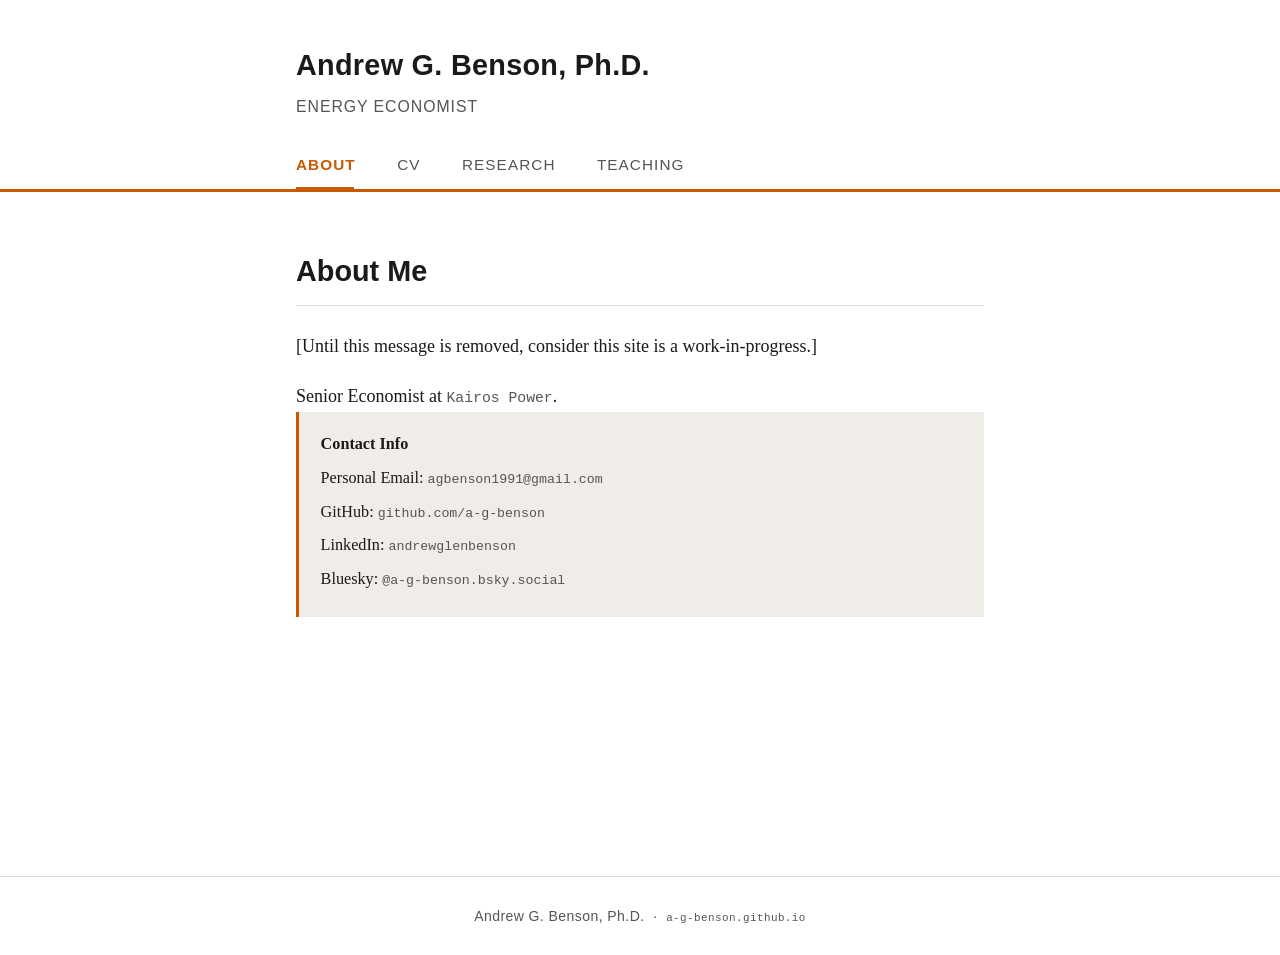
==== about.html @ f8bc5624 "remove dangling slash" ====
<!DOCTYPE html>
<html lang="en">
<head>
  <meta charset="UTF-8" />
  <meta name="viewport" content="width=device-width, initial-scale=1.0" />
  <title>Andrew G. Benson, Ph.D.</title>
  <link rel="stylesheet" href="style.css" />
</head>
<body>

<header>
  <div class="header-inner">
    <a class="site-title" href="index.html">Andrew G. Benson, Ph.D.</a>
    <div class="site-subtitle">Energy Economist</div>
    <nav>
      <a href="about.html" class="active">About</a>
      <a href="cv.html">CV</a>
      <a href="research.html">Research</a>
      <a href="teaching.html">Teaching</a>
    </nav>
  </div>
</header>

<div class="site-wrapper">
<main>

  <h1>About Me</h1>
  <p>[Until this message is removed, consider this site is a work-in-progress.]</p>
  
  Senior Economist at <a href="https://www.kairospower.com/" class="url"> Kairos Power</a>.

  <div class="contact-block">
    <p><strong>Contact Info</strong></p>
    <p>Personal Email: <a href="mailto:agbenson1991@gmail.com" class="url">agbenson1991@gmail.com</a></p>
    <p>GitHub: <a href="https://github.com/a-g-benson" class="url">github.com/a-g-benson</a></p>
    <p>LinkedIn: <a href="https://www.linkedin.com/in/andrewglenbenson/" class="url">andrewglenbenson</a></p>
    <p>Bluesky: <a href="https://bsky.app/profile/a-g-benson.bsky.social" class="url">@a-g-benson.bsky.social</a>  </p>
  </div>

</main>
</div>

<footer>
  <div class="site-wrapper">
    Andrew G. Benson, Ph.D. &nbsp;·&nbsp;
    <span class="url">a-g-benson.github.io</span>
  </div>
</footer>

</body>
</html>
---- style.css ----
/* ============================================================
   Andrew G. Benson — Personal Website
   Style: Clean minimal, white + dark orange accents
   Fonts: Palatino Linotype (body), system sans-serif (headers),
          Lucida Console (code/URLs)
   ============================================================ */

:root {
  --orange:       #c85a00;
  --orange-light: #f0ede8;
  --orange-mid:   #e8795a;
  --text:         #1a1a1a;
  --text-muted:   #555;
  --border:       #ddd;
  --white:        #ffffff;
  --max-width:    760px;
}

/* ── Reset & Base ─────────────────────────────────────────── */
*, *::before, *::after { box-sizing: border-box; margin: 0; padding: 0; }

html { font-size: 18px; }

body {
  font-family: "Palatino Linotype", Palatino, "Book Antiqua", Georgia, serif;
  color: var(--text);
  background: var(--white);
  line-height: 1.75;
}

a {
  color: var(--orange);
  text-decoration: none;
  border-bottom: 1px solid transparent;
  transition: border-color 0.15s ease, color 0.15s ease;
}
a:hover {
  border-bottom-color: var(--orange);
}

code, .url, a.url {
  font-family: "Lucida Console", "Courier New", monospace;
  font-size: 0.82em;
  color: var(--text-muted);
}

/* ── Layout ───────────────────────────────────────────────── */
.site-wrapper {
  max-width: var(--max-width);
  margin: 0 auto;
  padding: 0 2rem;
}

/* ── Header / Nav ─────────────────────────────────────────── */
header {
  border-bottom: 3px solid var(--orange);
  padding: 2.2rem 0 0;
  margin-bottom: 3rem;
}

.header-inner {
  max-width: var(--max-width);
  margin: 0 auto;
  padding: 0 2rem;
}

.site-title {
  font-family: "Gill Sans", "Gill Sans MT", Calibri, "Trebuchet MS", sans-serif;
  font-size: 1.6rem;
  font-weight: 700;
  letter-spacing: 0.01em;
  color: var(--text);
  text-decoration: none;
  border-bottom: none;
  display: block;
  margin-bottom: 0.15rem;
}
.site-title:hover { color: var(--orange); border-bottom: none; }

.site-subtitle {
  font-family: "Gill Sans", "Gill Sans MT", Calibri, "Trebuchet MS", sans-serif;
  font-size: 0.88rem;
  color: var(--text-muted);
  letter-spacing: 0.06em;
  text-transform: uppercase;
  margin-bottom: 1.2rem;
}

nav {
  display: flex;
  flex-wrap: wrap;
  gap: 0;
}

nav a {
  font-family: "Gill Sans", "Gill Sans MT", Calibri, "Trebuchet MS", sans-serif;
  font-size: 0.85rem;
  text-transform: uppercase;
  letter-spacing: 0.07em;
  color: var(--text-muted);
  border-bottom: none;
  padding: 0.55rem 1.1rem 0.55rem 0;
  margin-right: 1.2rem;
  position: relative;
  transition: color 0.15s;
}
nav a::after {
  content: '';
  position: absolute;
  bottom: 0;
  left: 0;
  width: 0;
  height: 2px;
  background: var(--orange);
  transition: width 0.2s ease;
}
nav a:hover { color: var(--orange); }
nav a:hover::after { width: calc(100% - 1.2rem); }
nav a.active { color: var(--orange); font-weight: 600; }
nav a.active::after { width: calc(100% - 1.2rem); }

/* ── Main Content ─────────────────────────────────────────── */
main {
  min-height: 60vh;
}

h1 {
  font-family: "Gill Sans", "Gill Sans MT", Calibri, "Trebuchet MS", sans-serif;
  font-size: 1.6rem;
  font-weight: 700;
  color: var(--text);
  margin-bottom: 1.4rem;
  padding-bottom: 0.5rem;
  border-bottom: 1px solid var(--border);
}

h2 {
  font-family: "Gill Sans", "Gill Sans MT", Calibri, "Trebuchet MS", sans-serif;
  font-size: 1.05rem;
  font-weight: 700;
  color: var(--orange);
  text-transform: uppercase;
  letter-spacing: 0.06em;
  margin: 2.2rem 0 0.6rem;
}

h3 {
  font-family: "Gill Sans", "Gill Sans MT", Calibri, "Trebuchet MS", sans-serif;
  font-size: 1rem;
  font-weight: 600;
  color: var(--text);
  margin: 1.4rem 0 0.3rem;
}

p { margin-bottom: 1rem; }

/* ── Paper / Publication entries ─────────────────────────── */
.paper {
  margin-bottom: 1.6rem;
  padding-left: 1rem;
  border-left: 3px solid var(--orange-light);
  transition: border-color 0.15s;
}
.paper:hover { border-left-color: var(--orange); }

.paper-title {
  font-style: italic;
  color: var(--text);
  font-size: 1rem;
}
.paper-title a {
  font-style: italic;
  color: var(--text);
  border-bottom: 1px solid var(--border);
}
.paper-title a:hover { color: var(--orange); border-bottom-color: var(--orange); }

.paper-meta {
  font-family: "Gill Sans", "Gill Sans MT", Calibri, "Trebuchet MS", sans-serif;
  font-size: 0.8rem;
  color: var(--text-muted);
  margin-top: 0.2rem;
}

.paper-note {
  font-size: 0.9rem;
  color: var(--text-muted);
  margin-top: 0.25rem;
}

/* ── Teaching entries ────────────────────────────────────── */
.course {
  margin-bottom: 1.8rem;
}
.course-title {
  font-family: "Gill Sans", "Gill Sans MT", Calibri, "Trebuchet MS", sans-serif;
  font-weight: 700;
  font-size: 0.95rem;
}
.course-topics {
  font-size: 0.9rem;
  color: var(--text-muted);
  margin: 0.2rem 0 0.4rem;
}
.course-evals {
  font-size: 0.85rem;
}
.course-evals a {
  margin-right: 1rem;
}

/* ── Download links ──────────────────────────────────────── */
.download-link {
  display: inline-flex;
  align-items: center;
  gap: 0.4rem;
  font-family: "Gill Sans", "Gill Sans MT", Calibri, "Trebuchet MS", sans-serif;
  font-size: 0.82rem;
  text-transform: uppercase;
  letter-spacing: 0.05em;
  color: var(--orange);
  border: 1px solid var(--orange);
  border-radius: 2px;
  padding: 0.25rem 0.65rem;
  transition: background 0.15s, color 0.15s;
  margin-top: 0.5rem;
}
.download-link:hover {
  background: var(--orange);
  color: var(--white);
  border-bottom-color: var(--orange);
}

/* ── About page ──────────────────────────────────────────── */
.about-grid {
  display: grid;
  grid-template-columns: 1fr;
  gap: 2rem;
}

.contact-block {
  background: var(--orange-light);
  border-left: 3px solid var(--orange);
  padding: 1rem 1.2rem;
  font-size: 0.9rem;
}
.contact-block p { margin-bottom: 0.3rem; }

/* ── Footer ──────────────────────────────────────────────── */
footer {
  margin-top: 5rem;
  padding: 1.5rem 0;
  border-top: 1px solid var(--border);
  text-align: center;
  font-family: "Gill Sans", "Gill Sans MT", Calibri, "Trebuchet MS", sans-serif;
  font-size: 0.78rem;
  color: var(--text-muted);
  letter-spacing: 0.03em;
}
footer .url { font-size: 0.78em; }

/* ── Responsive ──────────────────────────────────────────── */
@media (max-width: 600px) {
  html { font-size: 16px; }
  .header-inner, .site-wrapper { padding: 0 1.2rem; }
  nav a { margin-right: 0.8rem; }
}
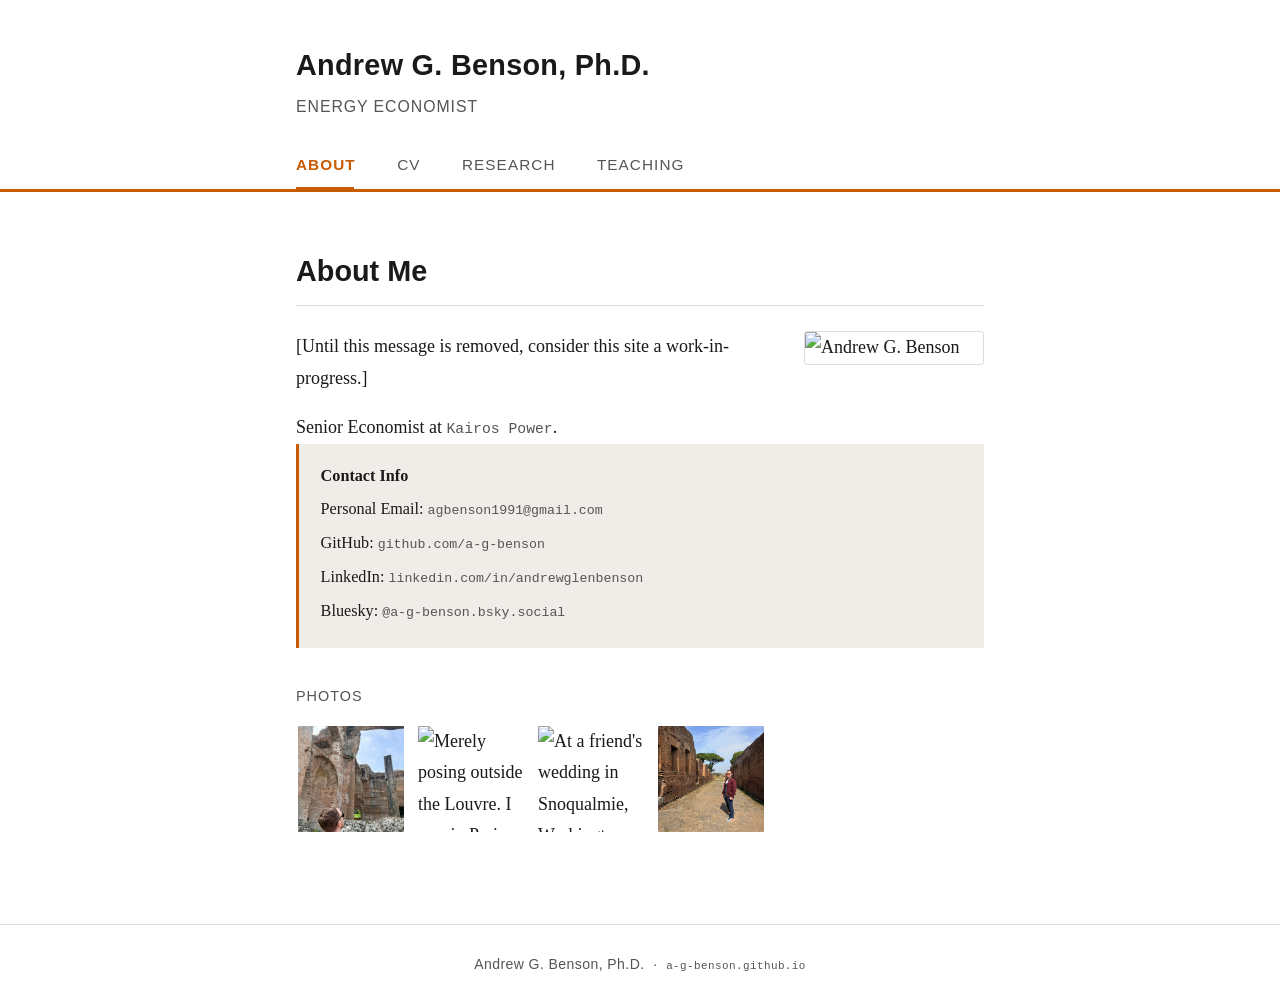
==== commit 3e949957: "add photos to about.html" ====
--- a/about.html
+++ b/about.html
@@ -5,6 +5,129 @@
   <meta name="viewport" content="width=device-width, initial-scale=1.0" />
   <title>Andrew G. Benson, Ph.D.</title>
   <link rel="stylesheet" href="style.css" />
+  <style>
+    .portrait {
+      float: right;
+      margin: 0 0 1.2rem 2rem;
+      width: 180px;
+      border-radius: 3px;
+      border: 1px solid var(--border);
+    }
+
+    .gallery {
+      display: flex;
+      flex-wrap: wrap;
+      gap: 10px;
+      margin-top: 0.8rem;
+    }
+
+    .gallery img {
+      width: 110px;
+      height: 110px;
+      object-fit: cover;
+      border-radius: 3px;
+      cursor: pointer;
+      border: 2px solid transparent;
+      transition: border-color 0.15s, transform 0.15s;
+    }
+
+    .gallery img:hover {
+      border-color: var(--orange);
+      transform: scale(1.04);
+    }
+
+    .lb-overlay {
+      display: none;
+      position: fixed;
+      inset: 0;
+      background: rgba(0, 0, 0, 0.85);
+      z-index: 999;
+      align-items: center;
+      justify-content: center;
+    }
+
+    .lb-overlay.open { display: flex; }
+
+    .lb-box {
+      position: relative;
+      max-width: 580px;
+      width: 92%;
+      text-align: center;
+    }
+
+    .lb-box img {
+      width: 100%;
+      border-radius: 4px;
+      display: block;
+    }
+
+    .lb-caption {
+      font-family: "Palatino Linotype", Palatino, serif;
+      font-style: italic;
+      font-size: 0.88rem;
+      color: #ccc;
+      margin-top: 10px;
+      line-height: 1.5;
+    }
+
+    .lb-counter {
+      font-family: "Gill Sans", "Gill Sans MT", Calibri, sans-serif;
+      font-size: 0.75rem;
+      color: #777;
+      letter-spacing: 0.06em;
+      margin-top: 5px;
+    }
+
+    .lb-btn {
+      position: absolute;
+      top: 50%;
+      transform: translateY(-50%);
+      background: rgba(255, 255, 255, 0.1);
+      border: none;
+      color: #fff;
+      font-size: 1.6rem;
+      padding: 0.4rem 0.75rem;
+      cursor: pointer;
+      border-radius: 3px;
+      transition: background 0.15s;
+      line-height: 1;
+    }
+
+    .lb-btn:hover { background: rgba(200, 90, 0, 0.75); }
+    .lb-prev { left: -52px; }
+    .lb-next { right: -52px; }
+
+    .lb-close {
+      position: absolute;
+      top: -38px;
+      right: 0;
+      background: none;
+      border: none;
+      color: #fff;
+      font-size: 1.3rem;
+      cursor: pointer;
+      opacity: 0.65;
+      transition: opacity 0.15s, color 0.15s;
+    }
+
+    .lb-close:hover { opacity: 1; color: var(--orange); }
+
+    .gallery-label {
+      font-family: "Gill Sans", "Gill Sans MT", Calibri, sans-serif;
+      font-size: 0.8rem;
+      text-transform: uppercase;
+      letter-spacing: 0.07em;
+      color: var(--text-muted);
+      margin-top: 2rem;
+      margin-bottom: 0.3rem;
+    }
+
+    @media (max-width: 500px) {
+      .portrait { width: 130px; margin-left: 1rem; }
+      .lb-prev { left: -36px; }
+      .lb-next { right: -36px; }
+    }
+  </style>
 </head>
 <body>
 
@@ -25,19 +148,39 @@
 <main>
 
   <h1>About Me</h1>
-  <p>[Until this message is removed, consider this site is a work-in-progress.]</p>
-  
-  Senior Economist at <a href="https://www.kairospower.com/" class="url"> Kairos Power</a>.
-
-  <div class="contact-block">
+
+  <img src="files/photos/wedding.jpg" alt="Andrew G. Benson" class="portrait" />
+
+  <p>[Until this message is removed, consider this site a work-in-progress.]</p>
+
+  Senior Economist at <a href="https://www.kairospower.com/" class="url">Kairos Power</a>.
+
+  <div class="contact-block" style="clear: none;">
     <p><strong>Contact Info</strong></p>
     <p>Personal Email: <a href="mailto:agbenson1991@gmail.com" class="url">agbenson1991@gmail.com</a></p>
     <p>GitHub: <a href="https://github.com/a-g-benson" class="url">github.com/a-g-benson</a></p>
-    <p>LinkedIn: <a href="https://www.linkedin.com/in/andrewglenbenson/" class="url">andrewglenbenson</a></p>
-    <p>Bluesky: <a href="https://bsky.app/profile/a-g-benson.bsky.social" class="url">@a-g-benson.bsky.social</a>  </p>
-  </div>
+    <p>LinkedIn: <a href="https://www.linkedin.com/in/andrewglenbenson/" class="url">linkedin.com/in/andrewglenbenson</a></p>
+    <p>Bluesky: <a href="https://bsky.app/profile/a-g-benson.bsky.social" class="url">@a-g-benson.bsky.social</a></p>
+  </div>
+
+  <div style="clear: both;"></div>
+
+  <div class="gallery-label">Photos</div>
+  <div class="gallery" id="gallery"></div>
 
 </main>
+</div>
+
+<!-- Lightbox overlay -->
+<div class="lb-overlay" id="lb-overlay">
+  <div class="lb-box">
+    <button class="lb-close" id="lb-close">✕</button>
+    <button class="lb-btn lb-prev" id="lb-prev">&#8249;</button>
+    <img id="lb-img" src="" alt="" />
+    <button class="lb-btn lb-next" id="lb-next">&#8250;</button>
+    <div class="lb-caption" id="lb-caption"></div>
+    <div class="lb-counter" id="lb-counter"></div>
+  </div>
 </div>
 
 <footer>
@@ -47,5 +190,55 @@
   </div>
 </footer>
 
+<script>
+  const photos = [
+    { src: "files/photos/HadriansVilla.jpg",  caption: "Thinking about the Roman Empire at Hadrian's Villa near Tivoli, Italy." },
+    { src: "files/photos/Louvre.jpg",          caption: "Merely posing outside the Louvre. I was in Paris for a conference and didn't have time to properly visit it." },
+    { src: "files/photos/Snoqualmie.jpg",      caption: "At a friend's wedding in Snoqualmie, Washington." },
+    { src: "files/photos/Ostia.jpg",           caption: "Thinking more about the Roman Empire at Ostia Antica, Rome's ancient seaport." },
+  ];
+
+  let current = 0;
+  const overlay  = document.getElementById('lb-overlay');
+  const lbImg    = document.getElementById('lb-img');
+  const lbCap    = document.getElementById('lb-caption');
+  const lbCount  = document.getElementById('lb-counter');
+
+  function openLB(i) {
+    current = i;
+    lbImg.src      = photos[i].src;
+    lbCap.textContent   = photos[i].caption;
+    lbCount.textContent = (i + 1) + ' / ' + photos.length;
+    overlay.classList.add('open');
+  }
+
+  function closeLB() { overlay.classList.remove('open'); }
+
+  function go(dir) {
+    current = (current + dir + photos.length) % photos.length;
+    openLB(current);
+  }
+
+  const gallery = document.getElementById('gallery');
+  photos.forEach((p, i) => {
+    const img = document.createElement('img');
+    img.src   = p.src;
+    img.alt   = p.caption;
+    img.onclick = () => openLB(i);
+    gallery.appendChild(img);
+  });
+
+  document.getElementById('lb-close').onclick = closeLB;
+  document.getElementById('lb-prev').onclick  = () => go(-1);
+  document.getElementById('lb-next').onclick  = () => go(1);
+  overlay.onclick = (e) => { if (e.target === overlay) closeLB(); };
+  document.addEventListener('keydown', (e) => {
+    if (!overlay.classList.contains('open')) return;
+    if (e.key === 'ArrowLeft')  go(-1);
+    if (e.key === 'ArrowRight') go(1);
+    if (e.key === 'Escape')     closeLB();
+  });
+</script>
+
 </body>
 </html>
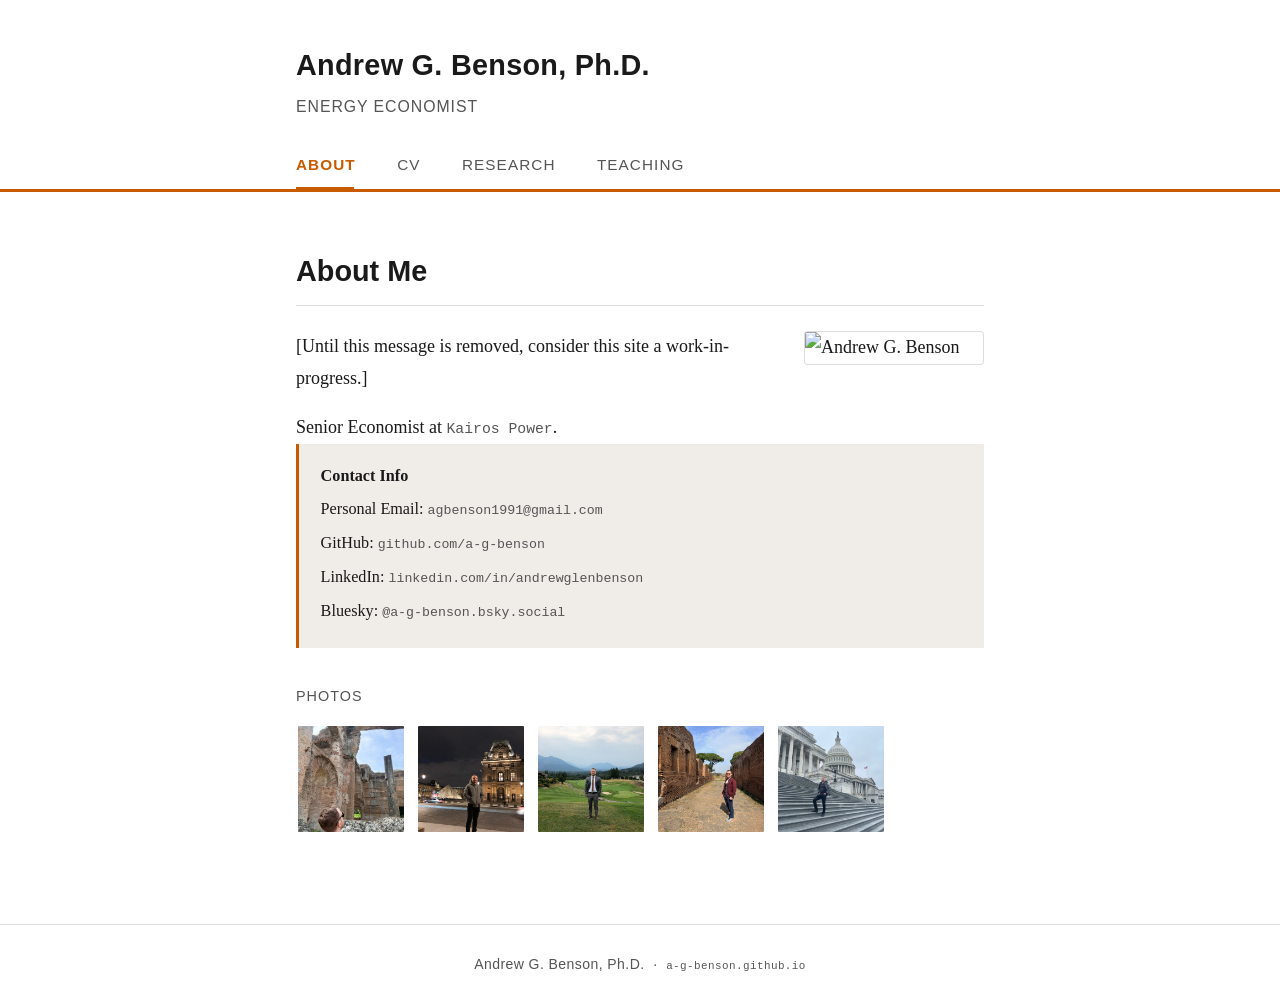
==== commit 07d02677: "adding photo at UC Capitol" ====
--- a/about.html
+++ b/about.html
@@ -196,6 +196,7 @@
     { src: "files/photos/Louvre.jpg",          caption: "Merely posing outside the Louvre. I was in Paris for a conference and didn't have time to properly visit it." },
     { src: "files/photos/Snoqualmie.jpg",      caption: "At a friend's wedding in Snoqualmie, Washington." },
     { src: "files/photos/Ostia.jpg",           caption: "Thinking more about the Roman Empire at Ostia Antica, Rome's ancient seaport." },
+    { src: "files/photos/USCapitol.jpeg",     caption: "On the steps of the U.S. Capitol building."},
   ];
 
   let current = 0;
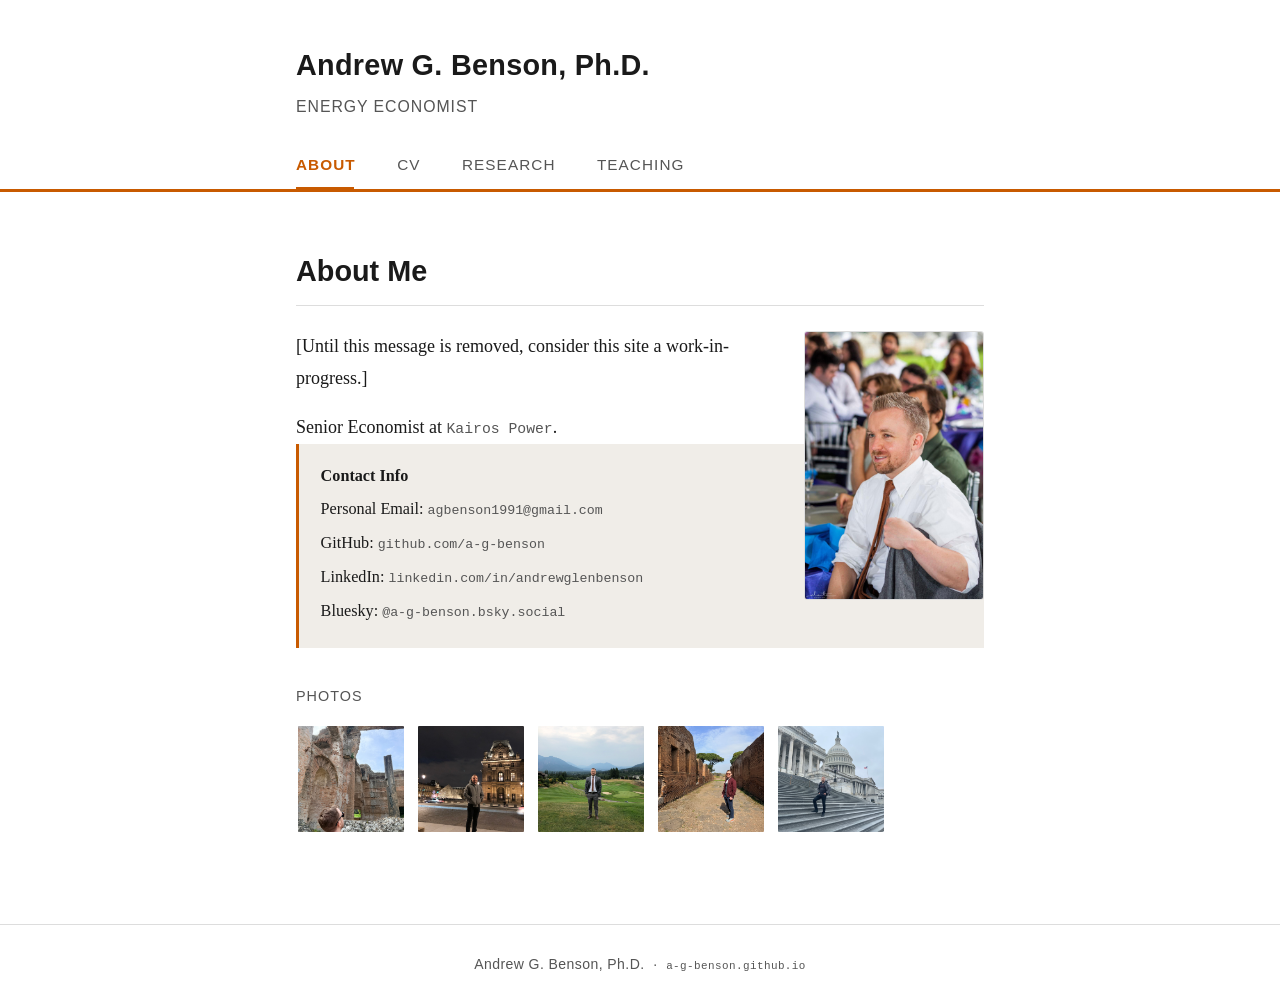
==== commit 3c685c8e: "typo in filename of primary photo" ====
--- a/about.html
+++ b/about.html
@@ -149,7 +149,7 @@
 
   <h1>About Me</h1>
 
-  <img src="files/photos/wedding.jpg" alt="Andrew G. Benson" class="portrait" />
+  <img src="files/photos/Wedding.jpg" alt="Andrew G. Benson" class="portrait" />
 
   <p>[Until this message is removed, consider this site a work-in-progress.]</p>
 
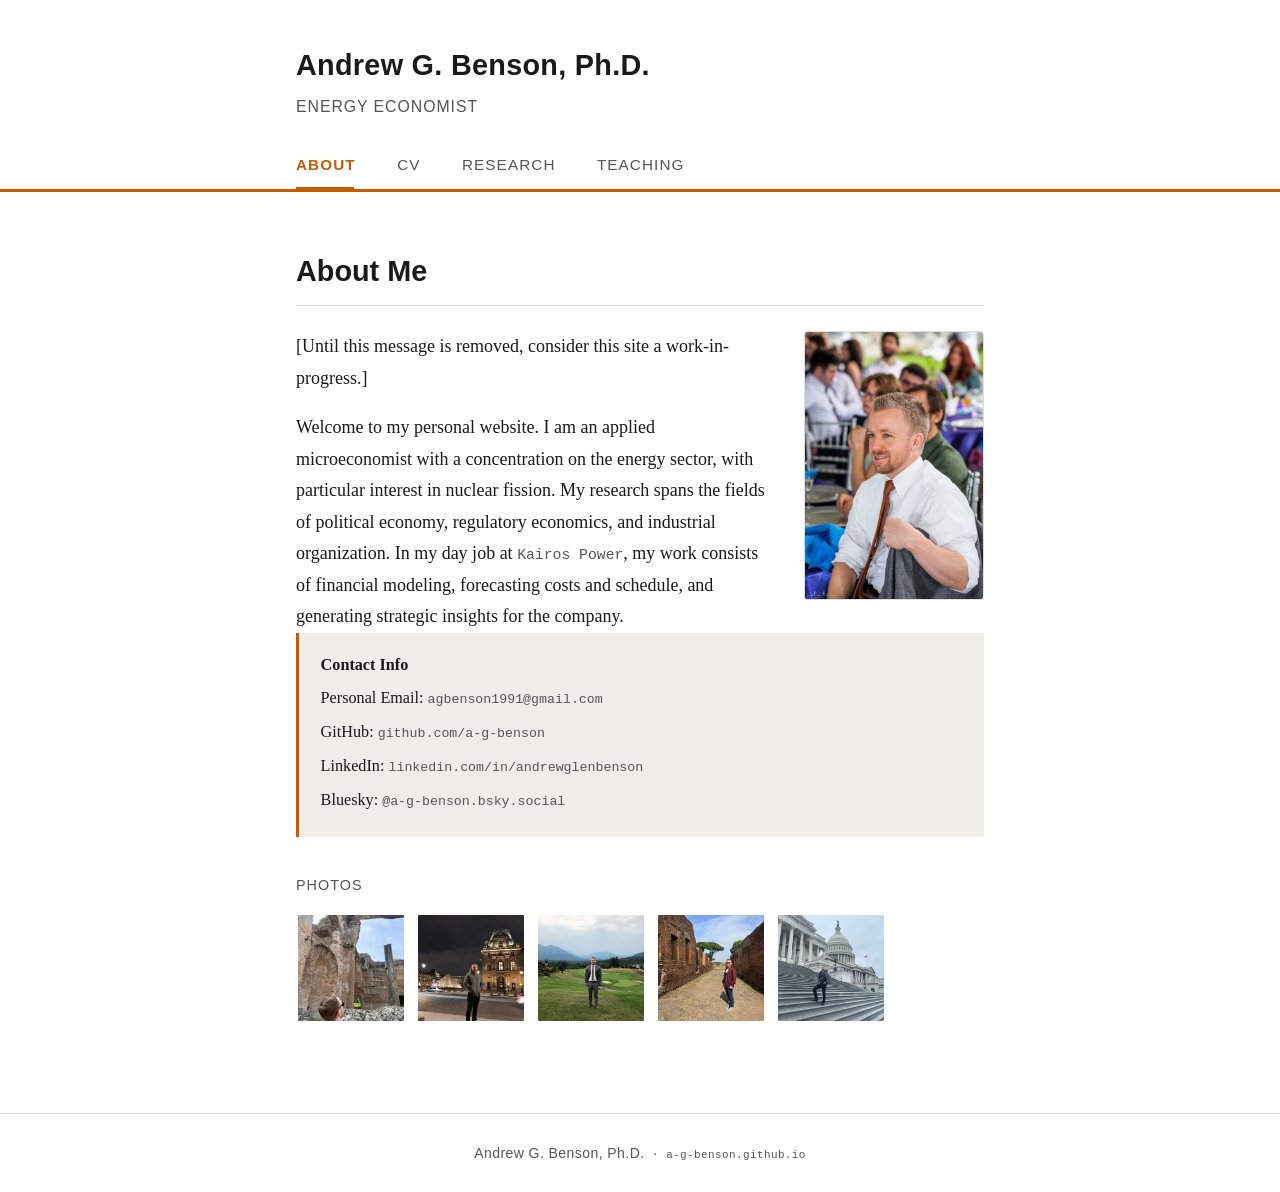
==== commit 1ac9cb66: "Update About Me text" ====
--- a/about.html
+++ b/about.html
@@ -153,7 +153,7 @@
 
   <p>[Until this message is removed, consider this site a work-in-progress.]</p>
 
-  Senior Economist at <a href="https://www.kairospower.com/" class="url">Kairos Power</a>.
+  Welcome to my personal website. I am an applied microeconomist with a concentration on the energy sector, with particular interest in nuclear fission. My research spans the fields of political economy, regulatory economics, and industrial organization. In my day job at <a href="https://www.kairospower.com/" class="url">Kairos Power</a>, my work consists of financial modeling, forecasting costs and schedule, and generating strategic insights for the company.
 
   <div class="contact-block" style="clear: none;">
     <p><strong>Contact Info</strong></p>
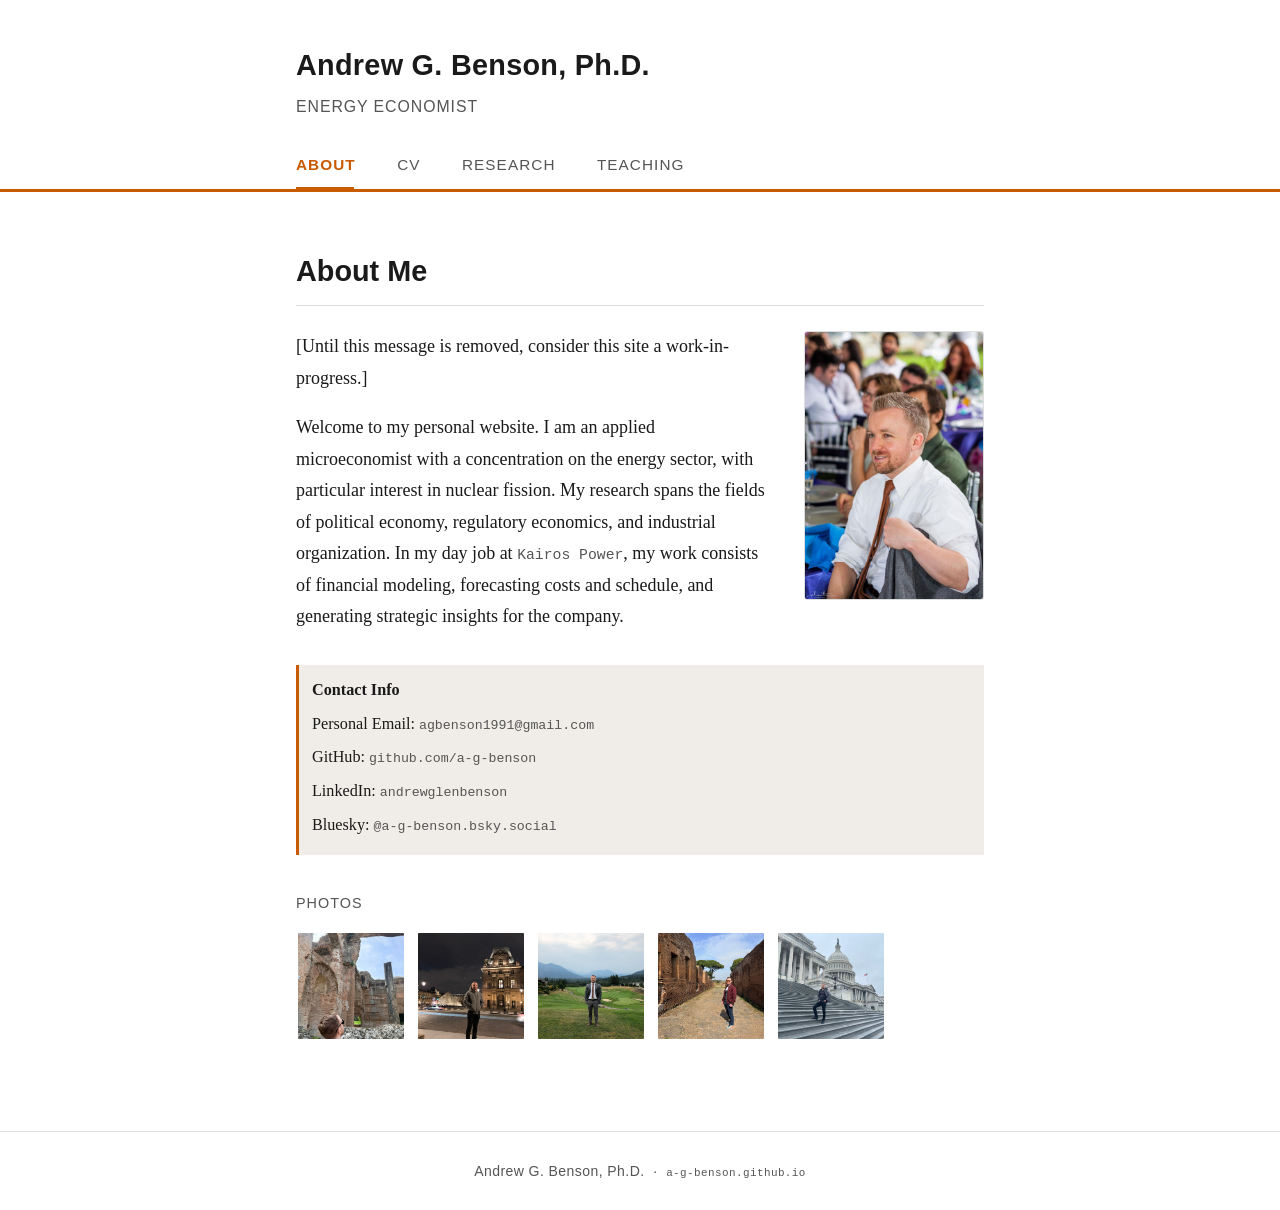
==== commit 2c4fa8d5: "truncating displayed URL for LinkedIn" ====
--- a/about.html
+++ b/about.html
@@ -159,7 +159,7 @@
     <p><strong>Contact Info</strong></p>
     <p>Personal Email: <a href="mailto:agbenson1991@gmail.com" class="url">agbenson1991@gmail.com</a></p>
     <p>GitHub: <a href="https://github.com/a-g-benson" class="url">github.com/a-g-benson</a></p>
-    <p>LinkedIn: <a href="https://www.linkedin.com/in/andrewglenbenson/" class="url">linkedin.com/in/andrewglenbenson</a></p>
+    <p>LinkedIn: <a href="https://www.linkedin.com/in/andrewglenbenson/" class="url">andrewglenbenson</a></p>
     <p>Bluesky: <a href="https://bsky.app/profile/a-g-benson.bsky.social" class="url">@a-g-benson.bsky.social</a></p>
   </div>
 
--- a/style.css
+++ b/style.css
@@ -241,8 +241,9 @@
 .contact-block {
   background: var(--orange-light);
   border-left: 3px solid var(--orange);
-  padding: 1rem 1.2rem;
+  padding: 0.6rem 0.72rem;
   font-size: 0.9rem;
+  margin-top: 1.8rem;
 }
 .contact-block p { margin-bottom: 0.3rem; }
 
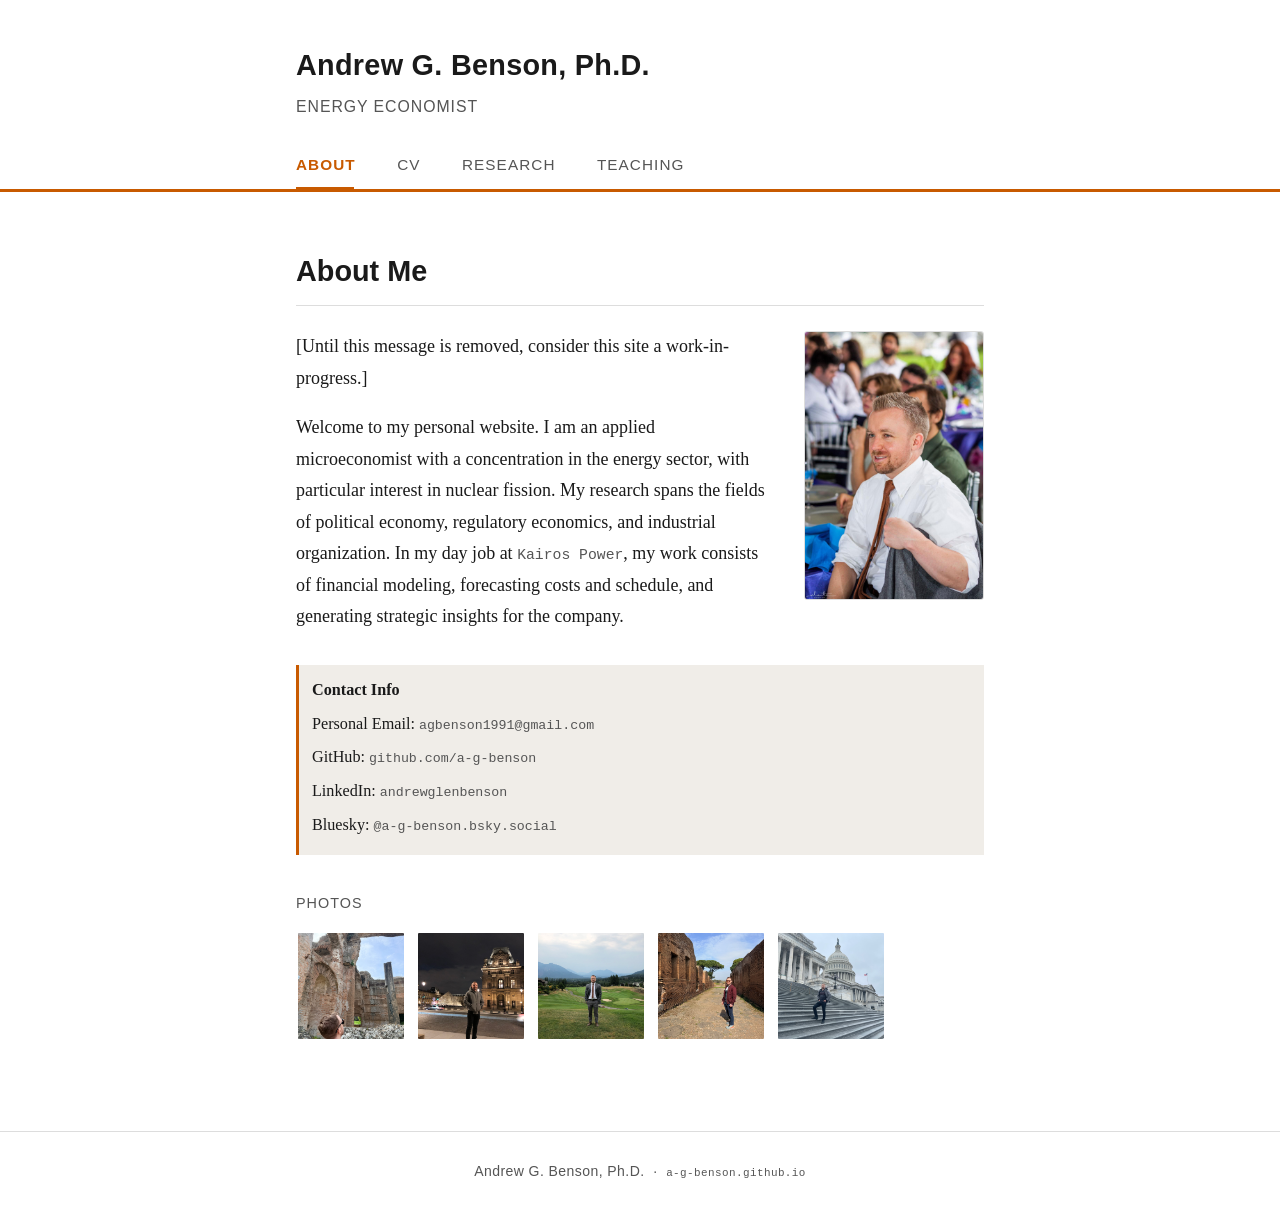
==== commit 6ac9218a: "concentration "" ====
--- a/about.html
+++ b/about.html
@@ -153,7 +153,7 @@
 
   <p>[Until this message is removed, consider this site a work-in-progress.]</p>
 
-  Welcome to my personal website. I am an applied microeconomist with a concentration on the energy sector, with particular interest in nuclear fission. My research spans the fields of political economy, regulatory economics, and industrial organization. In my day job at <a href="https://www.kairospower.com/" class="url">Kairos Power</a>, my work consists of financial modeling, forecasting costs and schedule, and generating strategic insights for the company.
+  Welcome to my personal website. I am an applied microeconomist with a concentration in the energy sector, with particular interest in nuclear fission. My research spans the fields of political economy, regulatory economics, and industrial organization. In my day job at <a href="https://www.kairospower.com/" class="url">Kairos Power</a>, my work consists of financial modeling, forecasting costs and schedule, and generating strategic insights for the company.
 
   <div class="contact-block" style="clear: none;">
     <p><strong>Contact Info</strong></p>
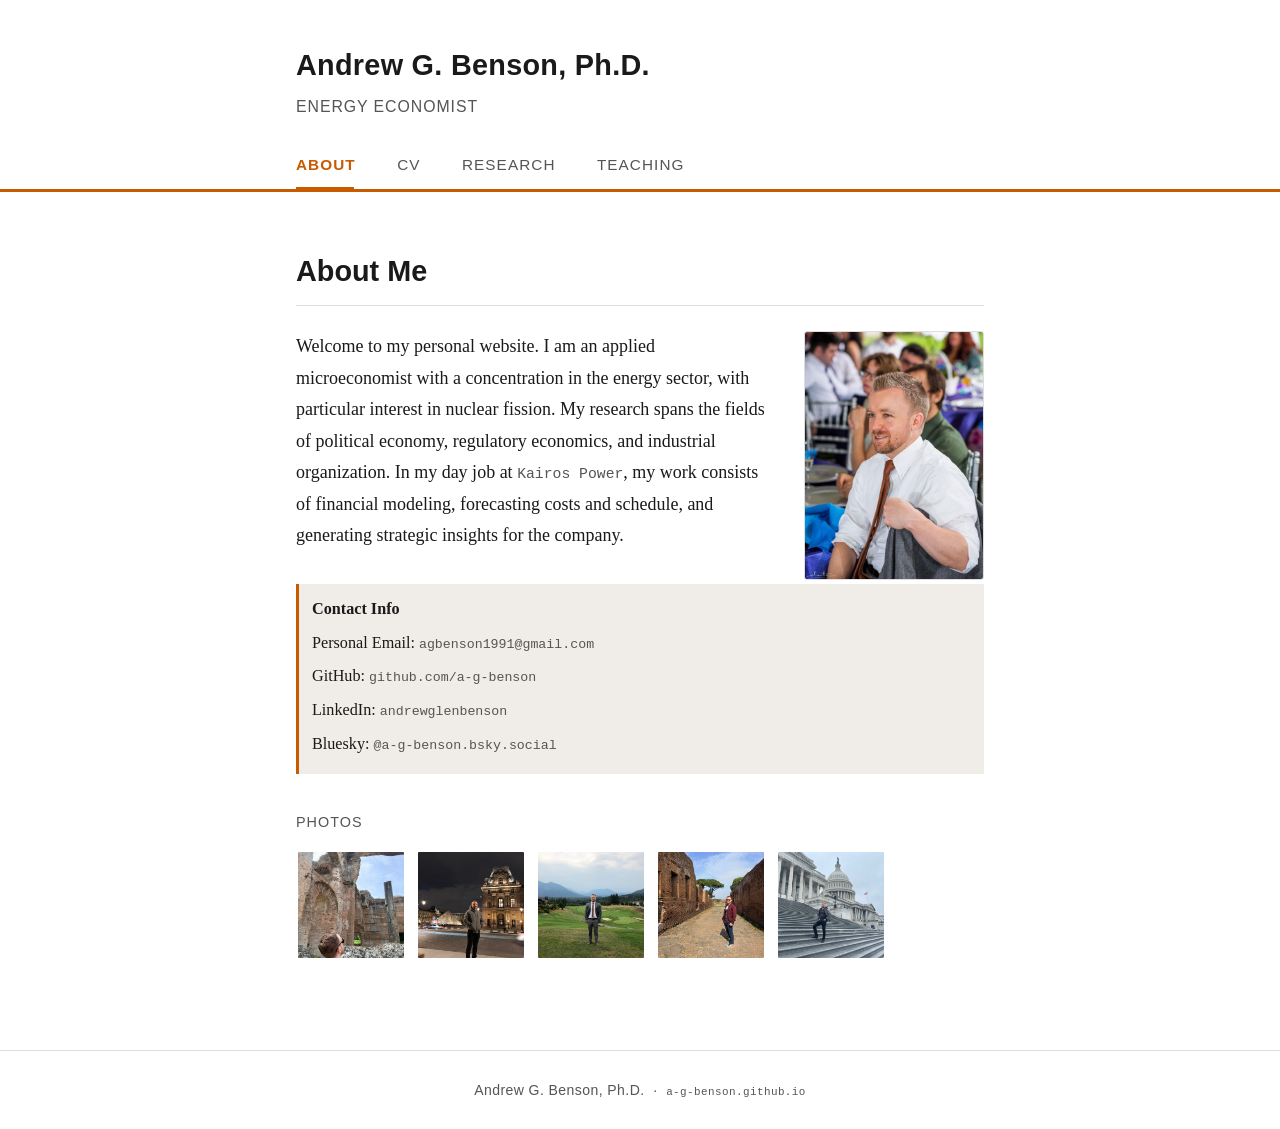
==== commit c518d354: "remove WIP message" ====
--- a/about.html
+++ b/about.html
@@ -151,8 +151,6 @@
 
   <img src="files/photos/Wedding.jpg" alt="Andrew G. Benson" class="portrait" />
 
-  <p>[Until this message is removed, consider this site a work-in-progress.]</p>
-
   Welcome to my personal website. I am an applied microeconomist with a concentration in the energy sector, with particular interest in nuclear fission. My research spans the fields of political economy, regulatory economics, and industrial organization. In my day job at <a href="https://www.kairospower.com/" class="url">Kairos Power</a>, my work consists of financial modeling, forecasting costs and schedule, and generating strategic insights for the company.
 
   <div class="contact-block" style="clear: none;">
